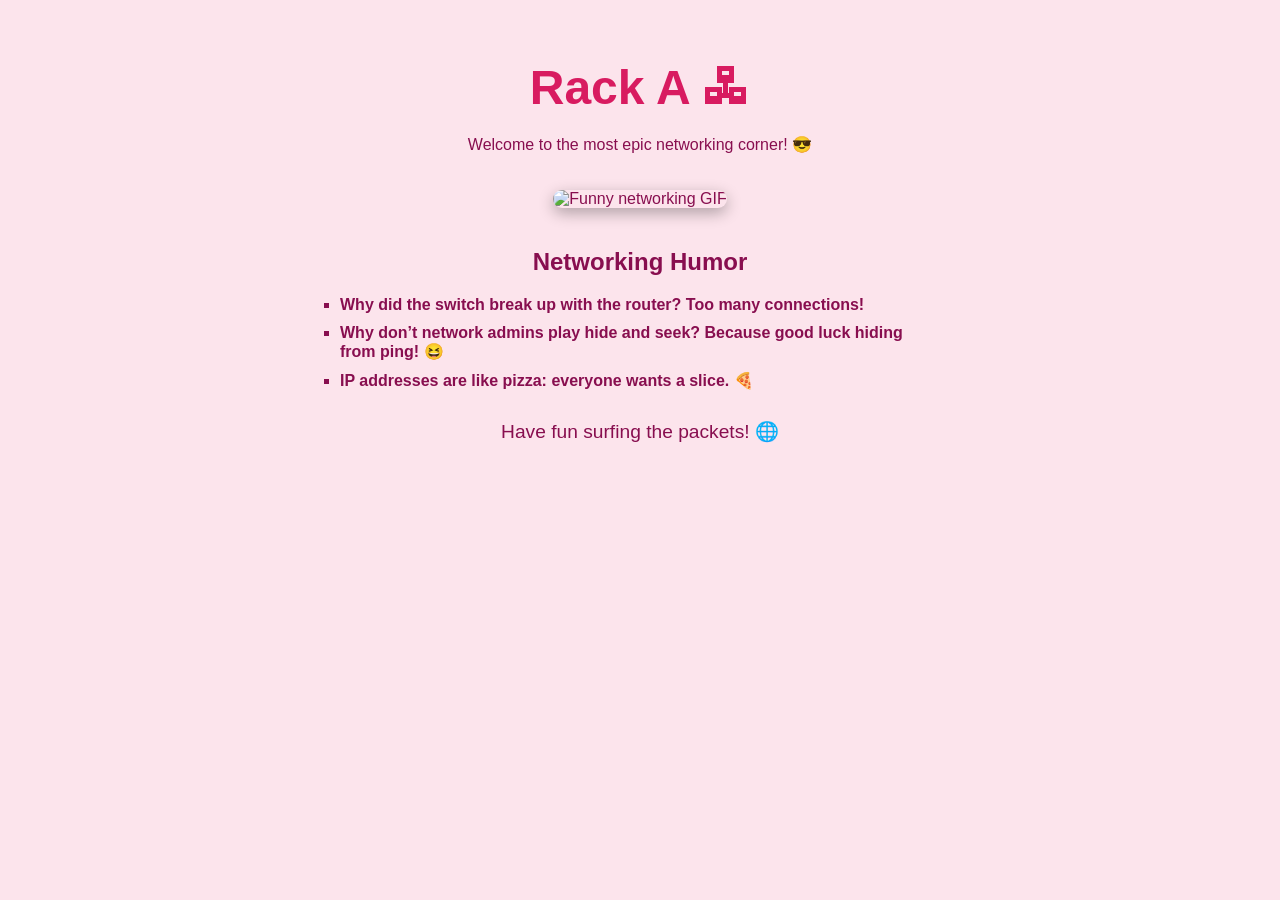
==== servers_config/rack_a/index.html @ e8c557b9 "Moved servers conf to a folder to clean up the repo" ====
<!DOCTYPE html>
<html lang="en">
<head>
    <meta charset="UTF-8">
    <title>Rack A - Networking Fun</title>
    <link rel="stylesheet" href="style.css">
</head>
<body>
    <h1>Rack A 🖧</h1>
    <p>Welcome to the most epic networking corner! 😎</p>

    <div class="gif-container">
        <img src="https://media.giphy.com/media/3o6ZtaO9BZHcOjmErm/giphy.gif" alt="Funny networking GIF">
    </div>

    <h2>Networking Humor</h2>
    <ul>
        <li>Why did the switch break up with the router? Too many connections!</li>
        <li>Why don’t network admins play hide and seek? Because good luck hiding from ping! 😆</li>
        <li>IP addresses are like pizza: everyone wants a slice. 🍕</li>
    </ul>

    <p class="footer">Have fun surfing the packets! 🌐</p>
</body>
</html>
---- servers_config/rack_a/style.css ----
body {
    font-family: 'Comic Sans MS', cursive, sans-serif;
    text-align: center;
    background-color: #fce4ec;
    color: #880e4f;
    padding: 20px;
}

h1 {
    color: #d81b60;
    font-size: 3em;
    margin-bottom: 20px;
}

.gif-container img {
    width: 350px;
    max-width: 90%;
    border-radius: 15px;
    margin: 20px 0;
    box-shadow: 0px 5px 15px rgba(0,0,0,0.3);
}

ul {
    list-style-type: square;
    padding: 0;
    max-width: 600px;
    margin: 0 auto 20px auto;
    text-align: left;
}

li {
    margin: 10px 0;
    font-weight: bold;
}

.footer {
    font-size: 1.2em;
    margin-top: 30px;
}
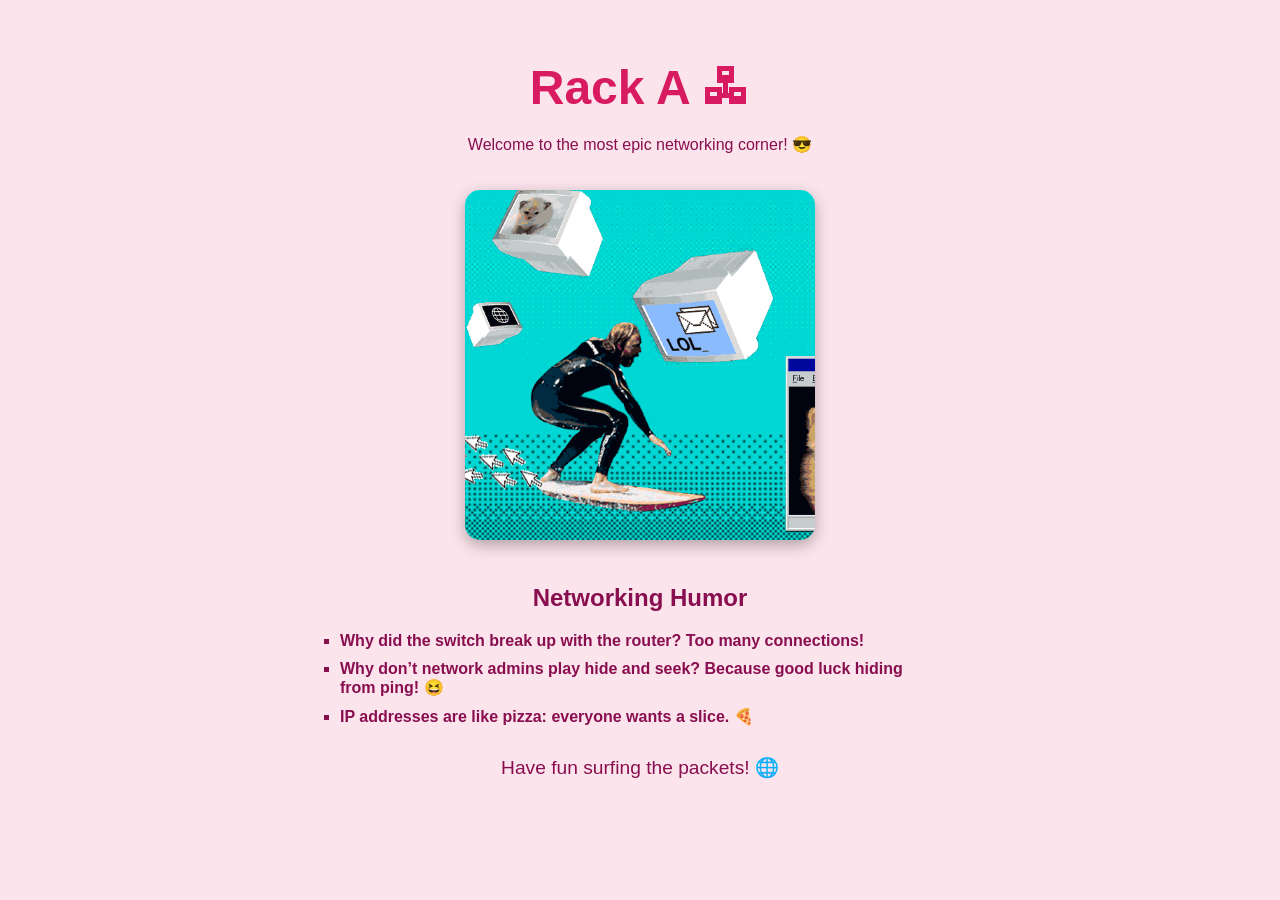
==== commit f5434fdf: "add the gif to the index.html" ====
--- a/servers_config/rack_a/index.html
+++ b/servers_config/rack_a/index.html
@@ -10,7 +10,7 @@
     <p>Welcome to the most epic networking corner! 😎</p>
 
     <div class="gif-container">
-        <img src="https://media.giphy.com/media/3o6ZtaO9BZHcOjmErm/giphy.gif" alt="Funny networking GIF">
+        <img src="surfing_gif.gif" alt="Funny networking GIF">
     </div>
 
     <h2>Networking Humor</h2>
